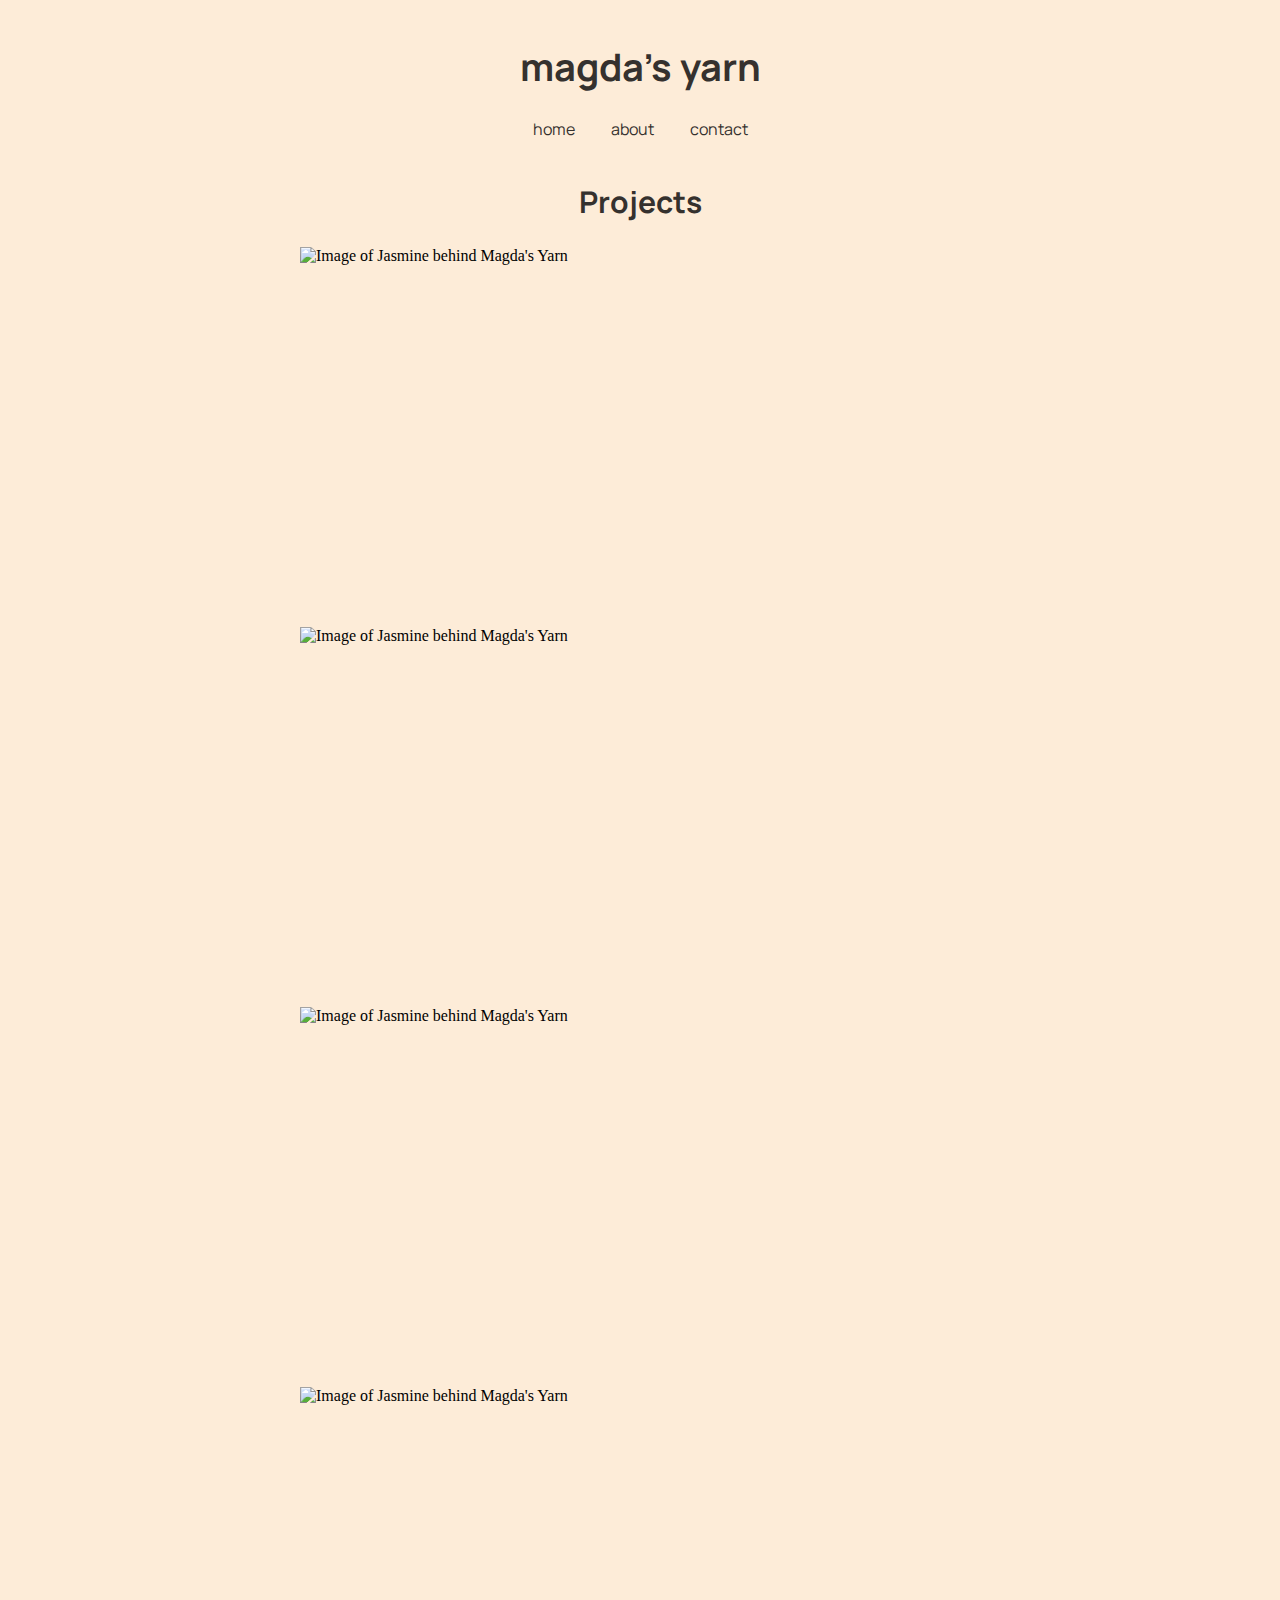
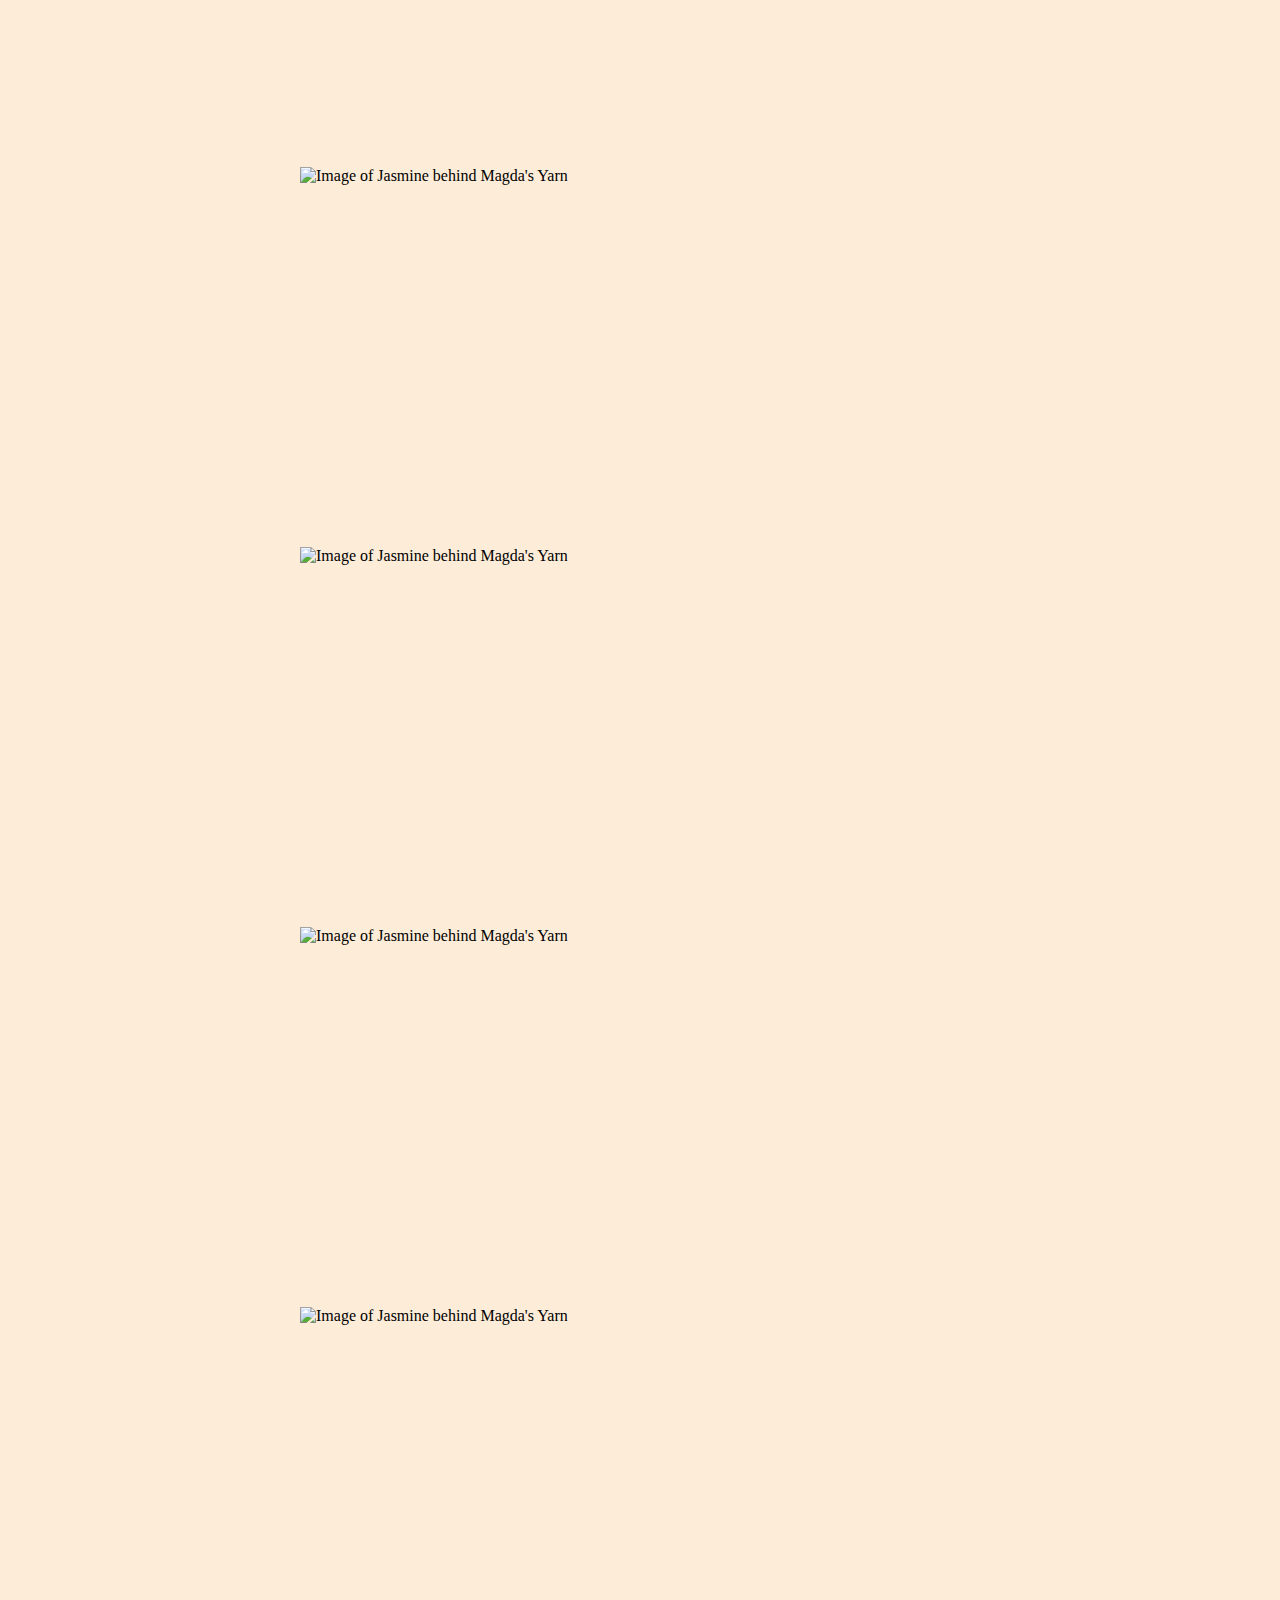
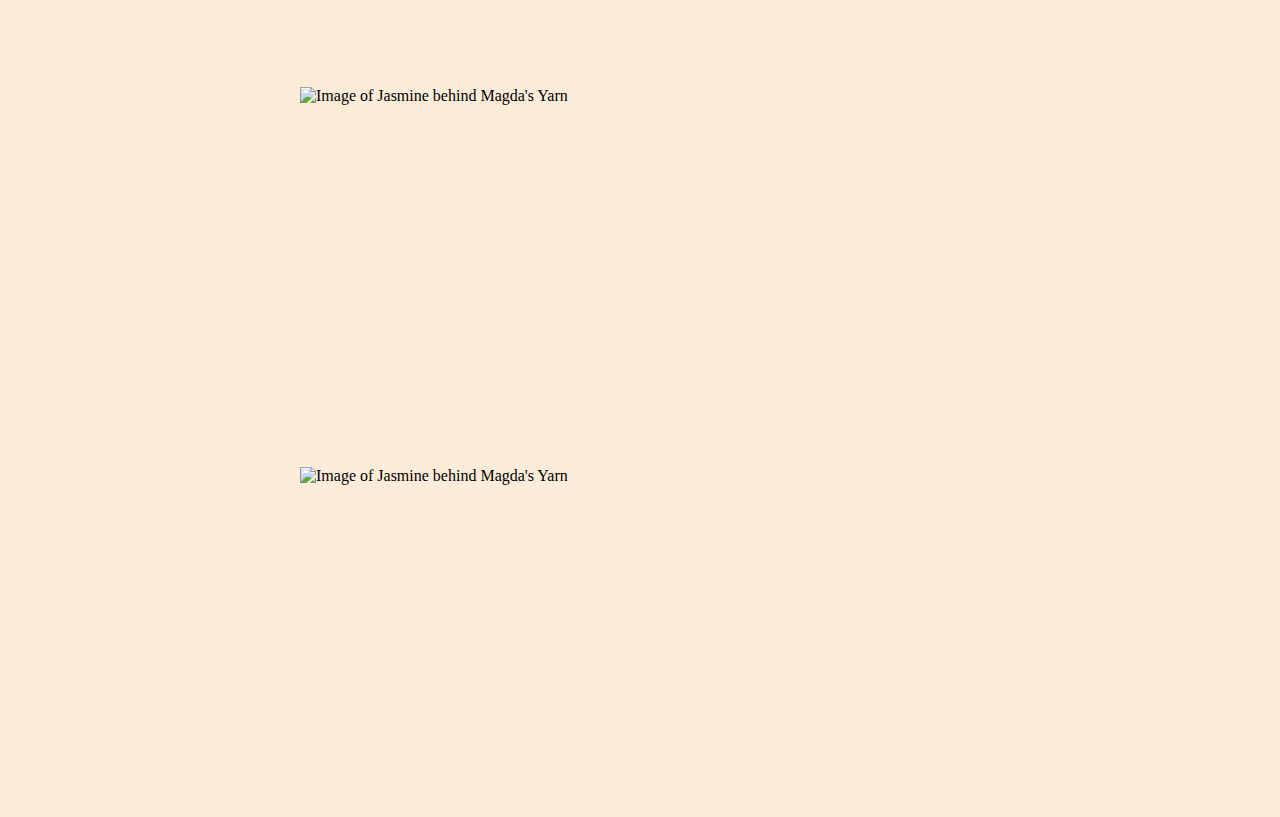
==== index.html @ 1c5de5ee "portfolio" ====
<!DOCTYPE html>
<html lang="en">
<head>
    <meta charset="UTF-8">
    <meta name="viewport" content="width=device-width, initial-scale=1.0">
    <title>Magda's yarn</title>
    <meta name="description" content="A website for Magda's yarn">
    <link rel="stylesheet" href="styles/style.css" />
    <link rel="preconnect" href="https://fonts.googleapis.com">
    <link rel="preconnect" href="https://fonts.gstatic.com" crossorigin>
    <link href="https://fonts.googleapis.com/css2?family=Manrope:wght@200..800&display=swap" rel="stylesheet">
</head>

<body>
    <div class="container"> 
    <h1>magda's yarn</h1>
    <ul>
        <li><a href="index.html">home</a></li>
        <li><a href="about.html">about</a></li>
        <li><a href="contact.html">contact</a></li>
    </ul>
    </div>

    <h2>Projects</h2>
    <div class="photo-gallery-container">
       
            <div class="img-wrapper">
            <img src="about-image.jpeg" alt="Image of Jasmine behind Magda's Yarn" class="gallery-image">
            </div>
       
            <div class="img-wrapper">
            <img src="about-image.jpeg" alt="Image of Jasmine behind Magda's Yarn" class="gallery-image">
            </div>
      
            <img src="about-image.jpeg" alt="Image of Jasmine behind Magda's Yarn" class="gallery-image">
       
       
            <img src="about-image.jpeg" alt="Image of Jasmine behind Magda's Yarn" class="gallery-image">
       
      
            <img src="about-image.jpeg" alt="Image of Jasmine behind Magda's Yarn" class="gallery-image">

            <img src="about-image.jpeg" alt="Image of Jasmine behind Magda's Yarn" class="gallery-image">

            <img src="about-image.jpeg" alt="Image of Jasmine behind Magda's Yarn" class="gallery-image">

            <img src="about-image.jpeg" alt="Image of Jasmine behind Magda's Yarn" class="gallery-image">

            <img src="about-image.jpeg" alt="Image of Jasmine behind Magda's Yarn" class="gallery-image">

            <img src="about-image.jpeg" alt="Image of Jasmine behind Magda's Yarn" class="gallery-image">
 
    </div>

    <div class="footer">
        
    </div>
</body>
</html>
---- styles/style.css ----
/*@keyframes appear {
    from {
        opacity: 0;
        transform: translate(0,10%);
    
    }
    to {
        opacity: 1;
        transform: translate(0);
    }
}
*/

h1 {
    color: #35312E;
    font-size: 38px;
    font-family: "Manrope", sans-serif;
    text-align: center; /* Center the text */
    margin-top: 40px ; /* Add some margin to separate from the top */
    margin-bottom: 10px;
}

.container {
    text-align: center; /* Center content inside the container */
}

ul {
    list-style-type: none; /* Removes bullet list dot */
    margin: 0;
    padding: 0;
}

li {
    display: inline-block; /* Change to inline-block for horizontal alignment */
}

li a { /*knappen*/
    display: block;
    text-align: center;
    padding: 16px;
    text-decoration: none; /* Removes underline */
    font-family: "Manrope", sans-serif; 
    color: #35312E;
    transition: color 0.3s ease, font-weight 0.3s ease; /*ease är default, behövs egentligen inte*/
}

li a:hover {
    color: #F7A0BD;
    font-weight: 600;
}

body {
    margin: 0;
    padding: 0;
    align-items: center; /* Centers content horizontally */
    background-color: #FDECD8;
}

.profile-img {
  display: block;
  margin-left: auto;
  margin-right: auto;
  width: 50%;
  
}

h2 {
    color: #35312E;
    font-size: 28px;
    font-family: "Manrope", sans-serif;
    text-align: center; /* Center the text */
}

p {
    color: #35312E;
    font-family: "Manrope", sans-serif;
    text-align: center; /* Center the text */
}

.photo-gallery-container{
    margin-left: 300px;
    margin-right: 300px;
    display: grid;
    grid-template-rows: repeat(3, 350px);
    grid-template-columns: repeat(auto-fit, minmax(350px, 1fr));
    grid-gap: 30px 30px;
}


.gallery-image {
    width: 100%;
    height: 350px;
    object-fit: cover;
/*
    transition: zoom 0.3s;
    
    animation: appear 5s linear;
    animation-timeline: view(); /*gör så att animationen händer när bilderna är i viewn, alltså när man scrollar*/
    animation-range: entry 0; /*börjar direkt så animationen är klar på typ halva skärmen*/*/
}

.gallery-image:hover {
    zoom: 1.5;
    
    
}

h2 {
    color: #35312E;
    font-size: 30px;
    font-family: "Manrope", sans-serif;

    
}

.img-wrapper {
    display: inline-block; /* change the default display type to inline-block */
    overflow: hidden;      /* hide the overflow */
}
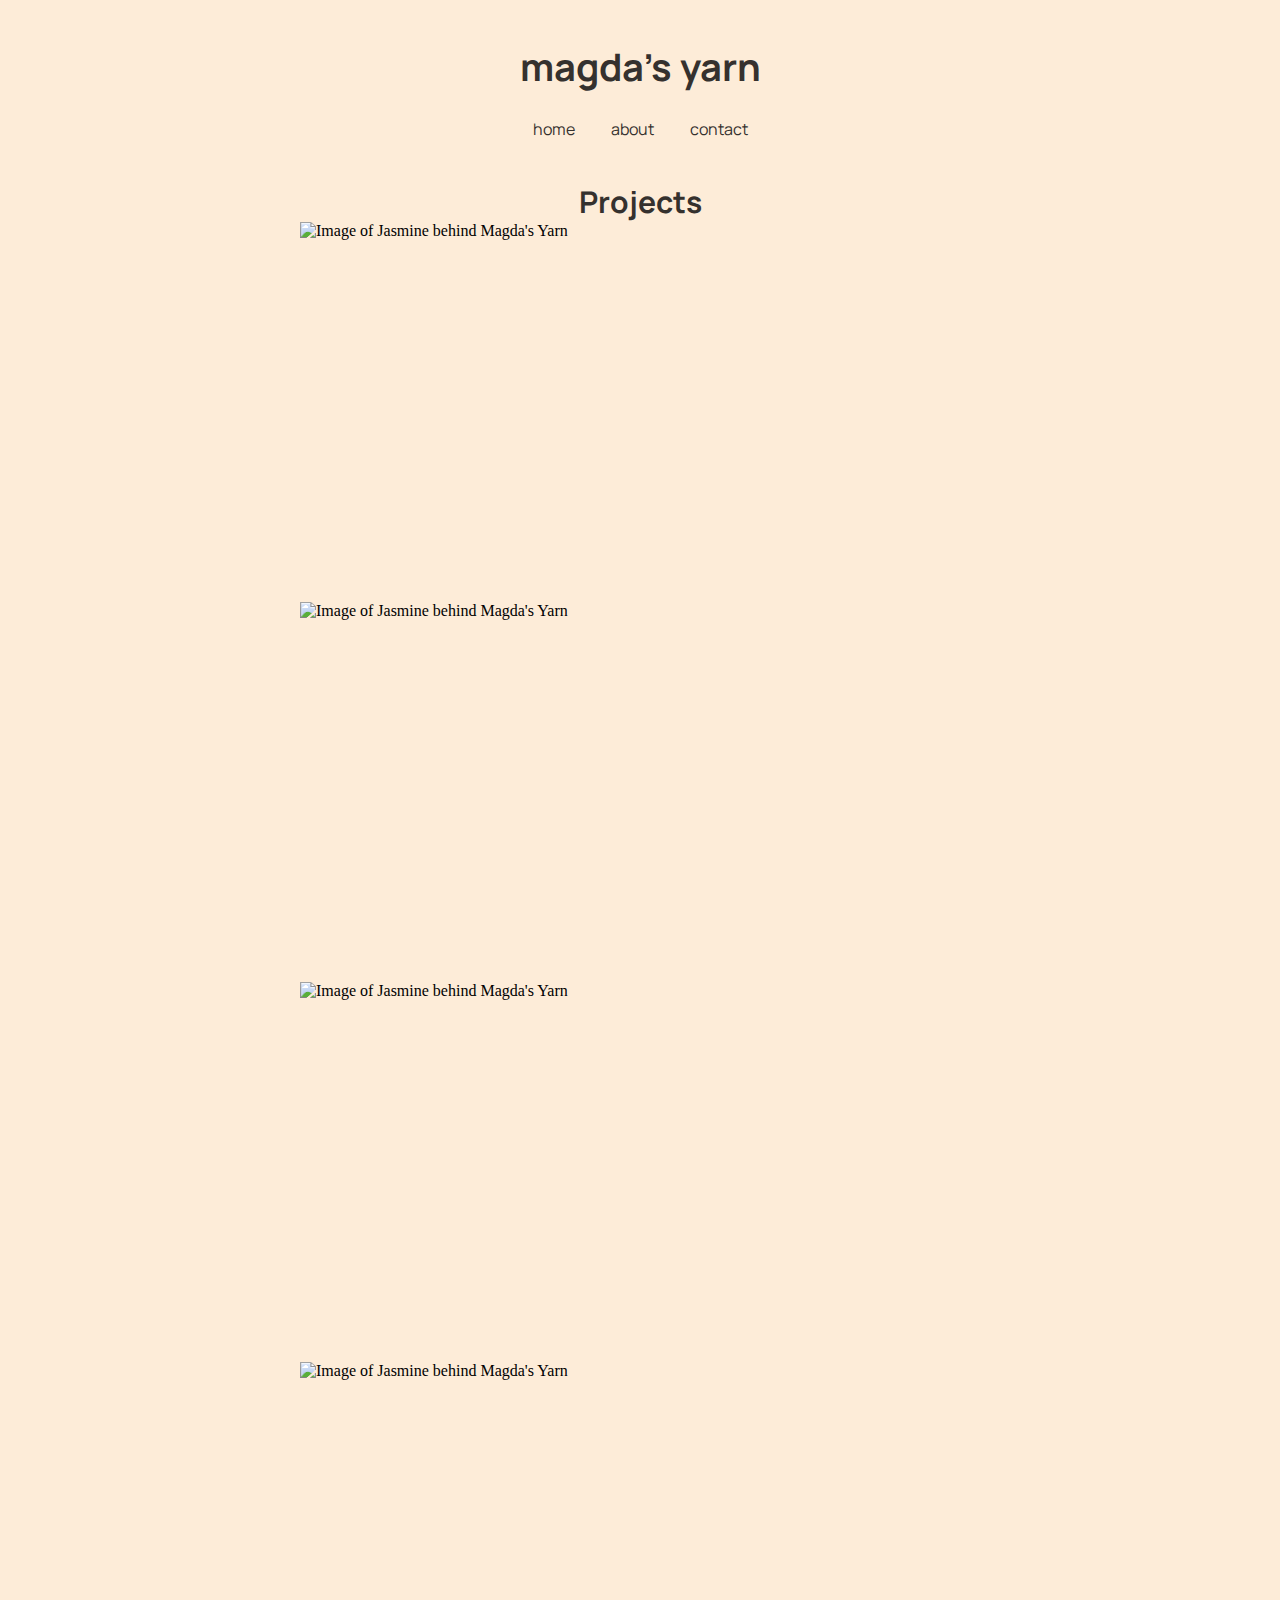
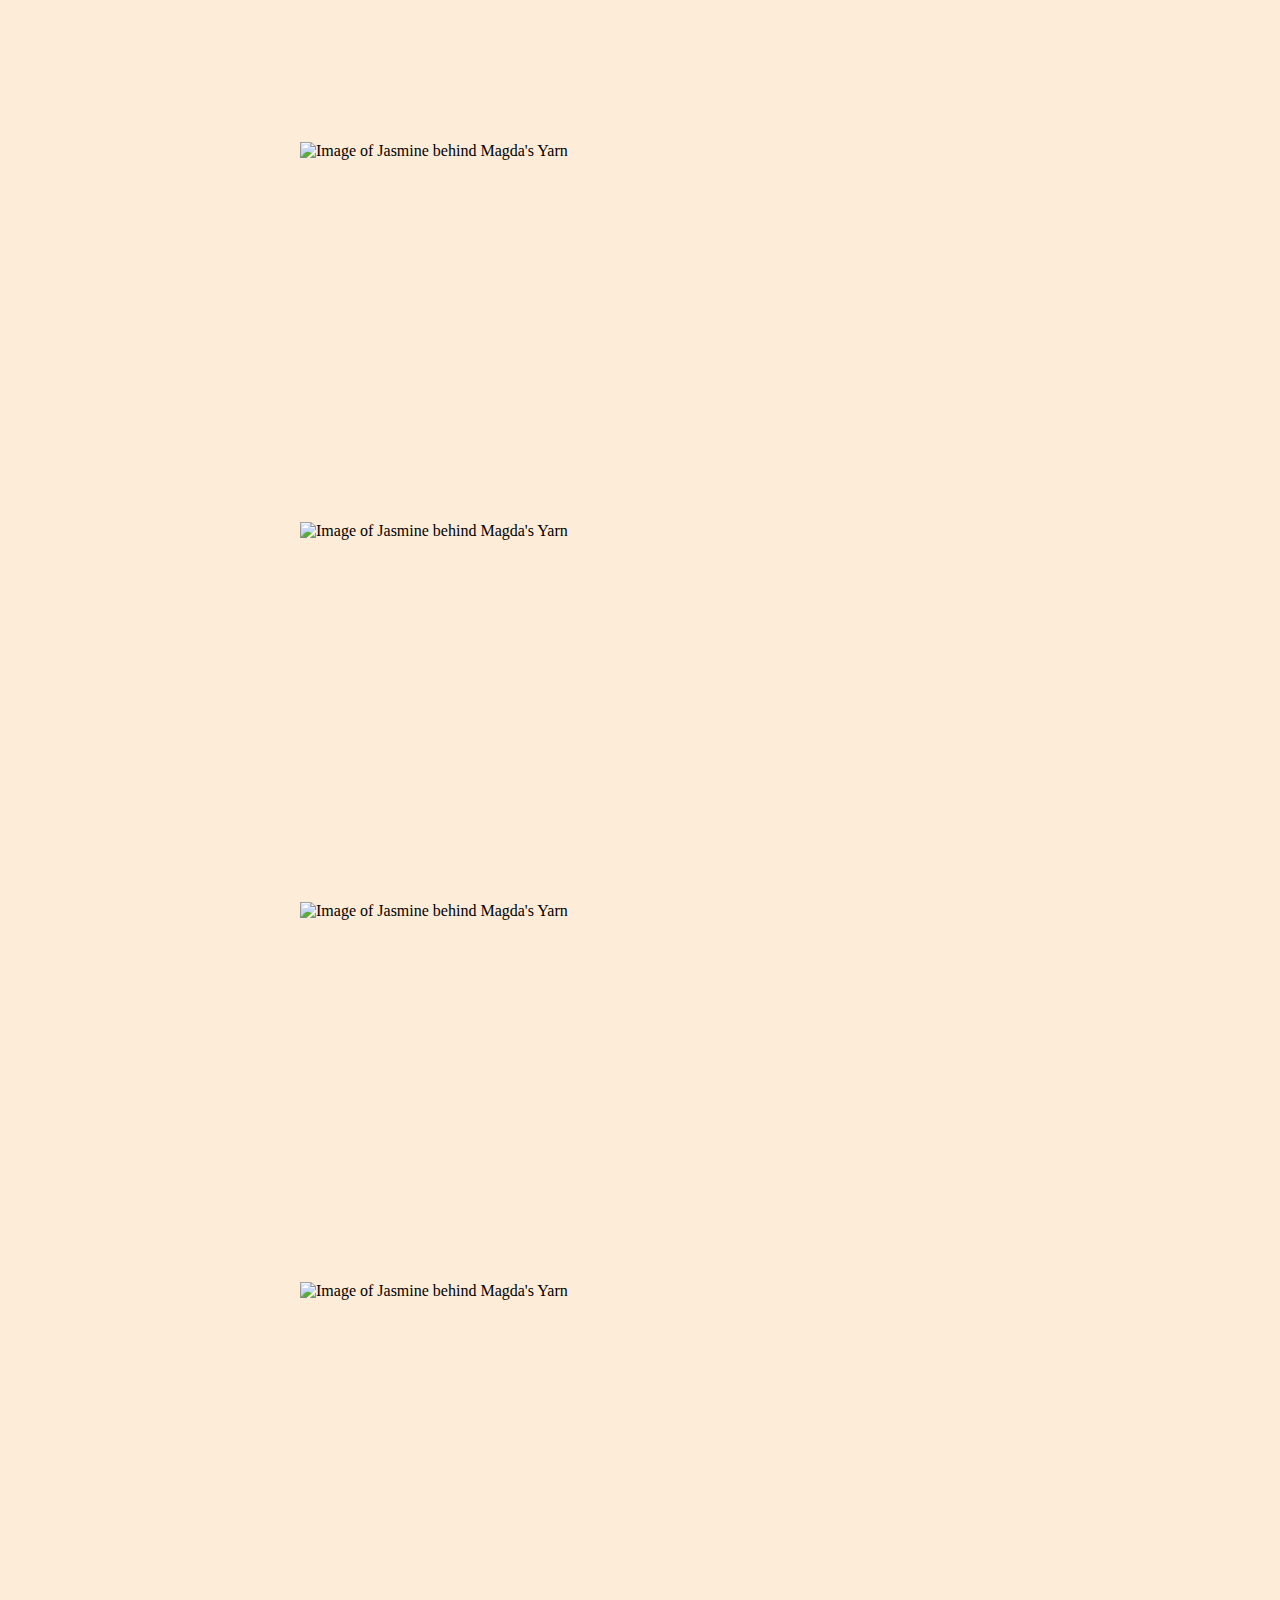
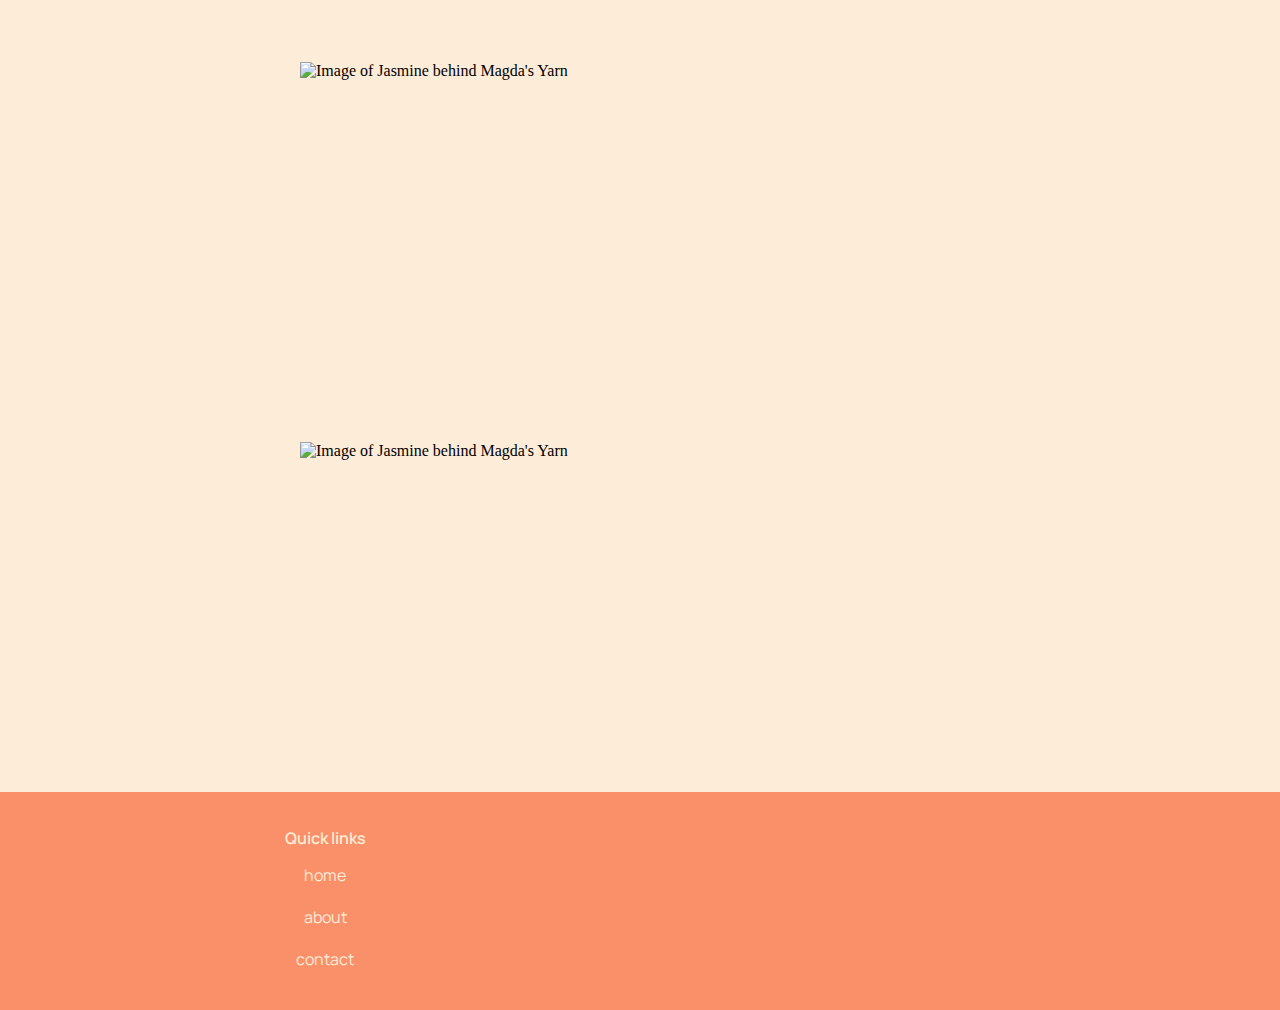
==== commit 99aabccb: "added footer to all pages" ====
--- a/index.html
+++ b/index.html
@@ -9,6 +9,7 @@
     <link rel="preconnect" href="https://fonts.googleapis.com">
     <link rel="preconnect" href="https://fonts.gstatic.com" crossorigin>
     <link href="https://fonts.googleapis.com/css2?family=Manrope:wght@200..800&display=swap" rel="stylesheet">
+    <script src="https://kit.fontawesome.com/5cb239a24e.js" crossorigin="anonymous"></script>
 </head>
 
 <body>
@@ -52,8 +53,26 @@
  
     </div>
 
-    <div class="footer">
+    
         
-    </div>
+   
+    <footer>
+
+        <ul class="footer-quick-links">
+            <li class="quick-link-titel">Quick links</li>
+            <li><a class="footer-link" href="index.html">home</a></li>
+            <li><a class="footer-link" href="about.html">about</a></li>
+            <li><a class="footer-link" href="contact.html">contact</a></li>
+        </ul>
+
+        <section class="social-media-icons">
+            <a href="https://www.instagram.com/magdasyarn/" class="fa-brands fa-instagram"></a>
+            <a href="https://github.com/teawzrd" class="fa-solid fa-envelope"></a>
+            <a href="https://github.com/teawzrd" class="fa-brands fa-github"></a>
+            
+            
+        </section>
+
+    </footer>
 </body>
 </html>--- a/styles/style.css
+++ b/styles/style.css
@@ -1,7 +1,7 @@
-/*@keyframes appear {
+@keyframes appear {
     from {
         opacity: 0;
-        transform: translate(0,10%);
+        transform: translate(-30vw);
     
     }
     to {
@@ -9,7 +9,15 @@
         transform: translate(0);
     }
 }
-*/
+
+
+* {
+    box-sizing: border-box;
+}
+
+html {
+    scroll-behavior: smooth;
+}
 
 h1 {
     color: #35312E;
@@ -22,6 +30,7 @@
 
 .container {
     text-align: center; /* Center content inside the container */
+    
 }
 
 ul {
@@ -96,7 +105,7 @@
     
     animation: appear 5s linear;
     animation-timeline: view(); /*gör så att animationen händer när bilderna är i viewn, alltså när man scrollar*/
-    animation-range: entry 0; /*börjar direkt så animationen är klar på typ halva skärmen*/*/
+    /*animation-range: entry 0; /*börjar direkt så animationen är klar på typ halva skärmen*/
 }
 
 .gallery-image:hover {
@@ -109,9 +118,10 @@
     color: #35312E;
     font-size: 30px;
     font-family: "Manrope", sans-serif;
-
-    
-}
+    margin-bottom: 0px;
+
+}
+
 
 .img-wrapper {
     display: inline-block; /* change the default display type to inline-block */
@@ -119,6 +129,159 @@
 }
 
 
-
-
-
+.contact-container {
+   height: 70vh;
+   display: flex;
+   align-items: center;
+   justify-content: space-evenly;
+}
+
+
+.contact {
+    display: flex;
+    flex-direction: column;
+    align-items: start;
+    gap: 20px;
+
+}
+
+/*hr line in contact*/
+.contact hr{
+    border: none;
+    width: 300px;
+    height: 3px;
+    background-color: #C293BC;
+    border-radius: 2px;
+    animation: appear 5s linear;
+    animation-duration: 1s;
+}
+
+/*h2 titel in contact reaches the line hr*/
+.contact-titel h2{
+    border-bottom: 300px;
+}
+
+/*Affects all the input boxes in contacts*/
+.contact-input{
+    box-sizing: border-box;
+    width: 400px;
+    height: 50px;
+    border: none;
+    outline: none;
+    padding-left: 25px;
+    border-radius: 50px;
+
+    font-family: "Manrope", sans-serif;
+    color: #35312E;
+    
+}
+
+.contact-input::placeholder{
+    color: #35312E;
+}
+
+.contact button {
+    padding: 15px 30px;
+    font-size: 16px;
+    color:#FDECD8;
+    gap: 10px;
+    border: none;
+    border-radius: 50px;
+    background-color: #F7A0BD;
+    transition: background-color 0.3s ease;
+}
+
+.contact button:hover{
+    background-color:#C293BC;
+   
+    
+}
+
+/*focus effect for input field*/
+.contact-input:focus{
+    border: 2px solid #F7A0BD;
+}
+
+/*The text-area box in contacts*/
+.contact textarea{
+    height: 140px;
+    padding-top: 15px;
+    border-radius: 20px;
+}
+
+textarea {
+    resize: none;
+    
+}
+
+footer {
+    display: flex;
+    flex-direction: row;
+    justify-content: space-around;
+
+
+    margin: 0;
+    padding-top: 30px;
+    padding-bottom: 30px;
+    background-color: #FA9069;
+    
+    
+}
+
+.footer-quick-links {
+    display: flex;
+    flex-direction: column;
+    padding-top: 0;
+    padding-bottom: 0;
+    
+}
+
+.footer-link{
+    color:#FDECD8;
+    padding: 10px;
+    
+}
+
+.footer-link:hover {
+  text-decoration: underline;
+  color: #FDECD8;
+  font-weight: 300;
+}
+
+.quick-link-titel {
+    color: #FDECD8;
+    font-family: "Manrope", sans-serif; 
+    font-weight: 600;
+    padding-top: 5px;
+    padding-bottom: 5px;
+    
+
+}
+
+.social-media-icons{
+    display: flex;
+    justify-content: center;
+    align-items: center;
+}
+
+.social-media-icons a {
+
+    font-size: 24px; 
+    color: #FDECD8;
+    margin: 0 10px; 
+    transition: color 0.3s ease; 
+    text-decoration: none;
+}
+
+.social-media-icons a:hover {
+    color:#35312E;
+}
+
+
+@media (max-width: 800px) {
+    /*chnages the width to fit phone-screen*/
+    .contact-input{
+        width: 80vw;
+    }
+}
+
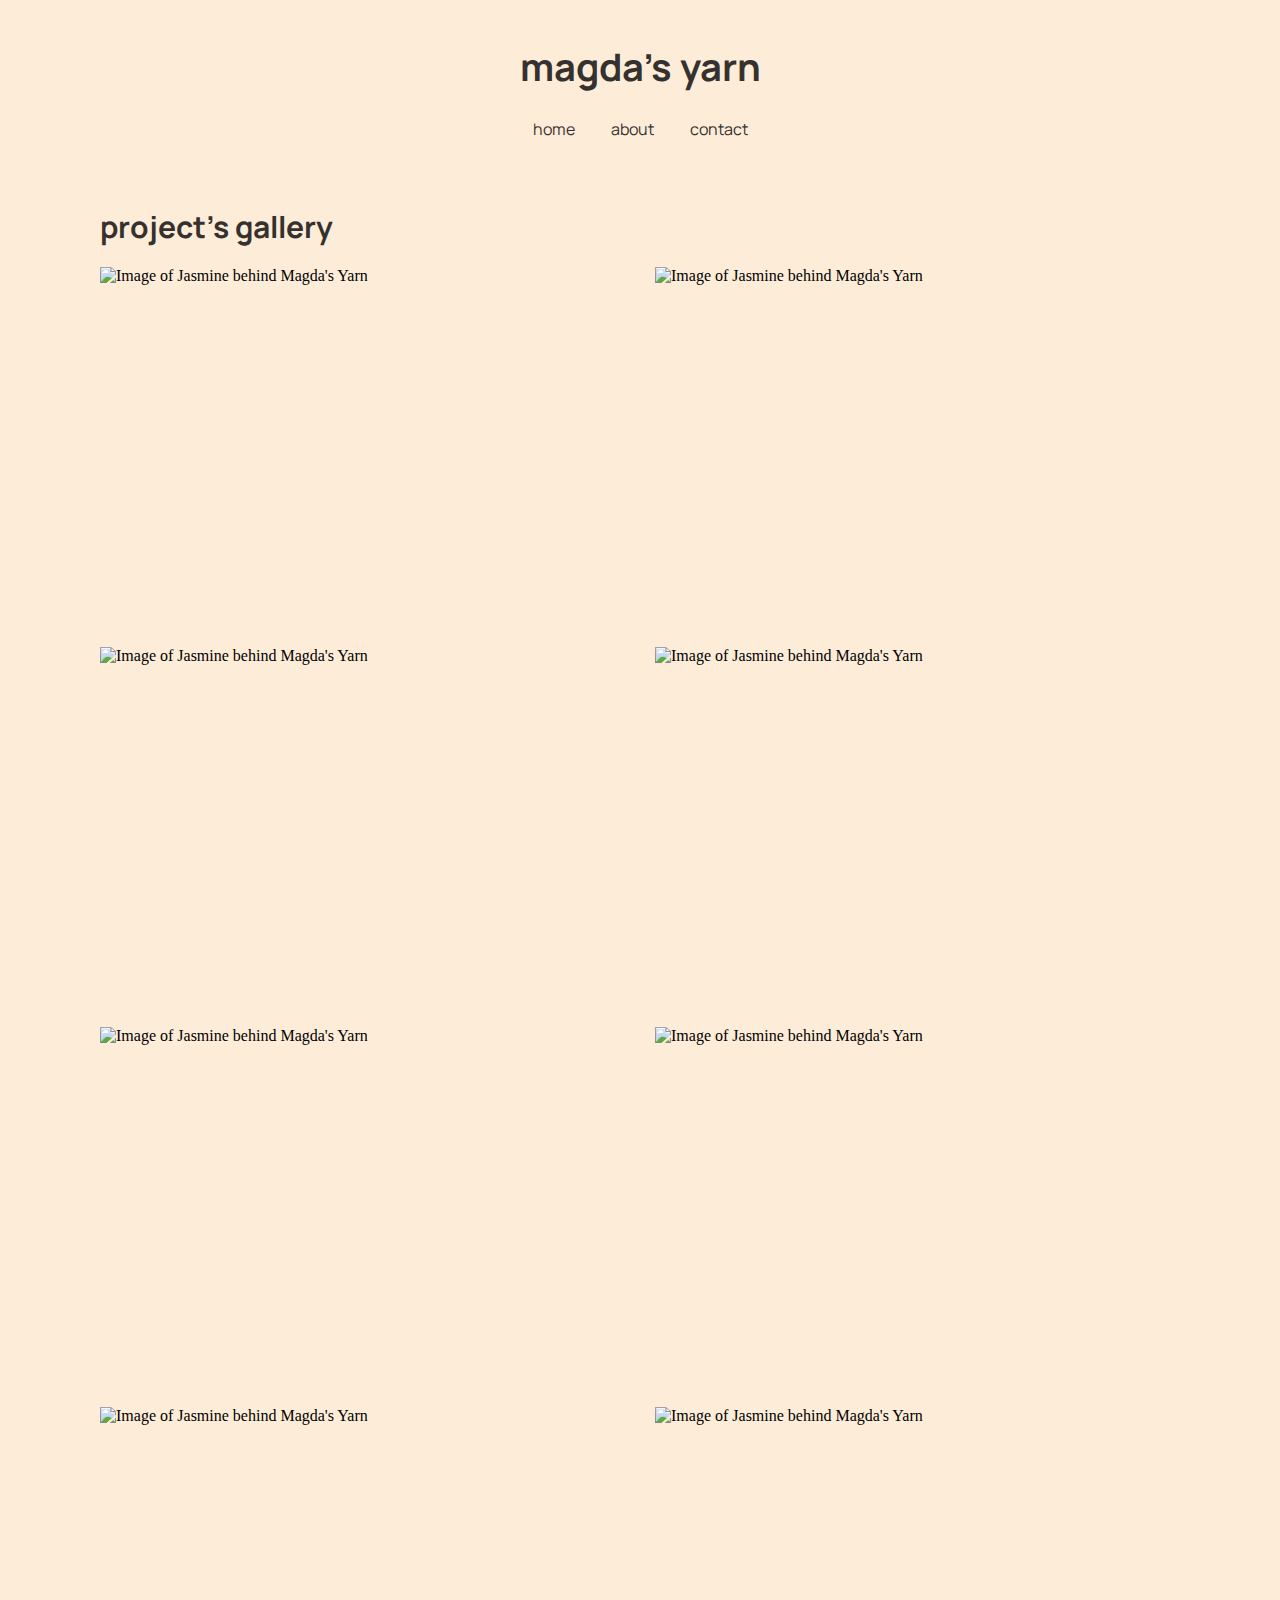
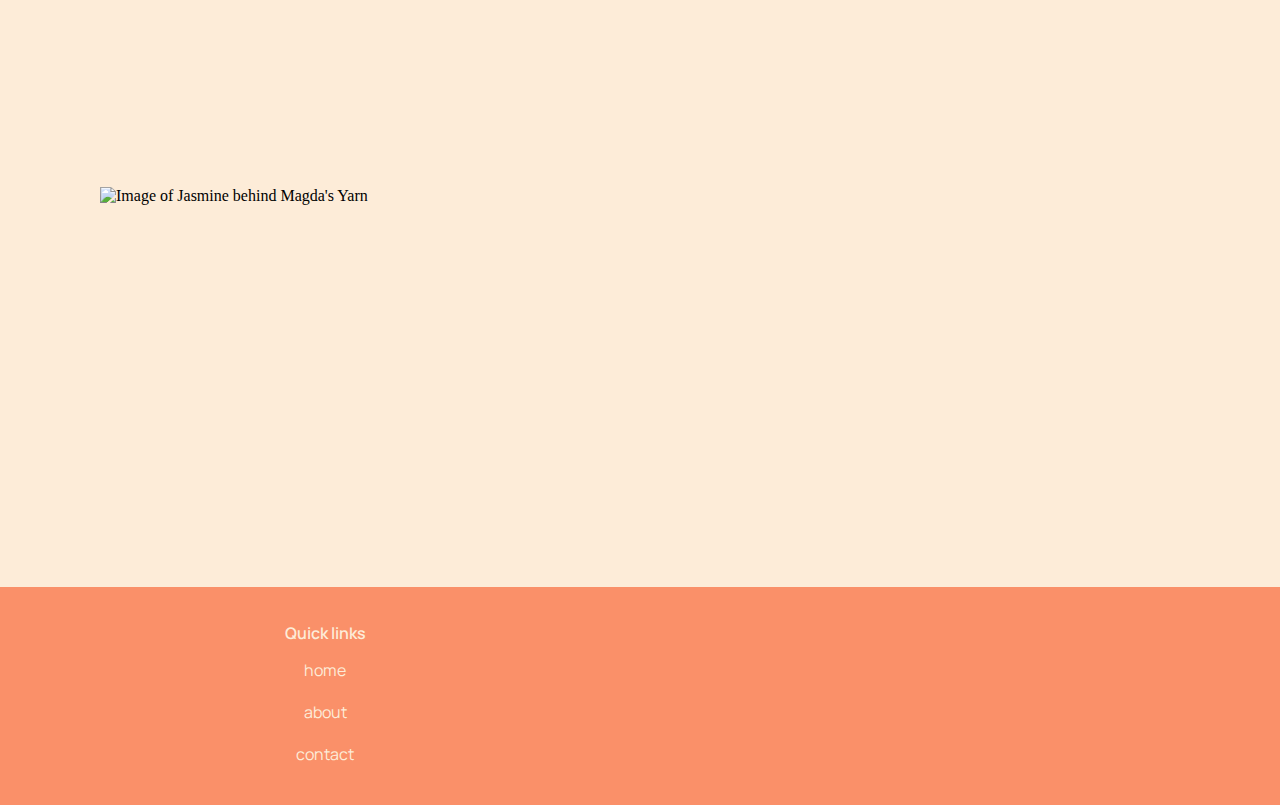
==== commit 6b39cc9c: "changed divs to semantics" ====
--- a/index.html
+++ b/index.html
@@ -22,16 +22,16 @@
     </ul>
     </div>
 
-    <h2>Projects</h2>
-    <div class="photo-gallery-container">
+    <h2 class="projects-titel">project's gallery</h2>
+    <article class="photo-gallery-container">
        
-            <div class="img-wrapper">
+            <section class="img-wrapper">
             <img src="about-image.jpeg" alt="Image of Jasmine behind Magda's Yarn" class="gallery-image">
-            </div>
+            </section>
        
-            <div class="img-wrapper">
+            <section class="img-wrapper">
             <img src="about-image.jpeg" alt="Image of Jasmine behind Magda's Yarn" class="gallery-image">
-            </div>
+            </section>
       
             <img src="about-image.jpeg" alt="Image of Jasmine behind Magda's Yarn" class="gallery-image">
        
@@ -49,9 +49,9 @@
 
             <img src="about-image.jpeg" alt="Image of Jasmine behind Magda's Yarn" class="gallery-image">
 
-            <img src="about-image.jpeg" alt="Image of Jasmine behind Magda's Yarn" class="gallery-image">
+            
  
-    </div>
+        </article>
 
     
         
--- a/styles/style.css
+++ b/styles/style.css
@@ -65,13 +65,7 @@
     background-color: #FDECD8;
 }
 
-.profile-img {
-  display: block;
-  margin-left: auto;
-  margin-right: auto;
-  width: 50%;
-  
-}
+
 
 h2 {
     color: #35312E;
@@ -87,8 +81,10 @@
 }
 
 .photo-gallery-container{
-    margin-left: 300px;
-    margin-right: 300px;
+    margin-top: 20px;
+    margin-bottom: 50px;
+    margin-left: 100px;
+    margin-right: 100px;
     display: grid;
     grid-template-rows: repeat(3, 350px);
     grid-template-columns: repeat(auto-fit, minmax(350px, 1fr));
@@ -100,16 +96,16 @@
     width: 100%;
     height: 350px;
     object-fit: cover;
-/*
-    transition: zoom 0.3s;
-    
+
+    transition: filter 0.3s;
+    /*
     animation: appear 5s linear;
     animation-timeline: view(); /*gör så att animationen händer när bilderna är i viewn, alltså när man scrollar*/
     /*animation-range: entry 0; /*börjar direkt så animationen är klar på typ halva skärmen*/
 }
 
 .gallery-image:hover {
-    zoom: 1.5;
+    filter: blur(1);
     
     
 }
@@ -214,6 +210,15 @@
     
 }
 
+
+@media (max-width: 800px) {
+    /*chnages the width to fit phone-screen*/
+    .contact-input{
+        width: 80vw;
+    }
+}
+
+
 footer {
     display: flex;
     flex-direction: row;
@@ -240,12 +245,14 @@
     color:#FDECD8;
     padding: 10px;
     
+    
 }
 
 .footer-link:hover {
   text-decoration: underline;
   color: #FDECD8;
   font-weight: 300;
+  
 }
 
 .quick-link-titel {
@@ -277,11 +284,87 @@
     color:#35312E;
 }
 
-
+/*changes the social media icons to appear in a column and makes them bigger 
+so you can press them with your fingers on a phone screen*/
 @media (max-width: 800px) {
-    /*chnages the width to fit phone-screen*/
-    .contact-input{
-        width: 80vw;
-    }
-}
-
+    
+    .footer{
+        flex-direction: column;
+    }
+    .social-media-icons{
+        flex-direction: column;
+    }
+    .social-media-icons a {
+        padding-bottom: 15px;
+        padding-top: 15px;
+        
+} }
+
+
+/*---------------------ABOUT-------------------------------*/
+article {
+    display: flex;
+    flex-direction: row;
+    justify-content: space-evenly;
+
+}
+
+.profile-img {
+    width: 25%;
+    height: auto;
+    margin: 50px;
+    
+  }
+
+.about {
+    flex-direction: column;
+    margin-top: 50px;
+    margin-right: 10px;
+}
+
+.about-titel{
+    color: #C293BC;
+}
+    
+
+/*puts flex to column instead of row and some more adjustments*/
+@media (max-width: 800px) {
+    
+    article{
+        flex-direction: column;
+       
+    }
+   
+    .about {
+        margin-top: 0;
+        margin-right: 0;
+        flex-direction: column;
+        align-items: center;
+        margin-bottom: 40px;
+    }
+
+    .profile-img {
+        width: 70%; 
+        margin-top: 20px;
+        padding: 0;
+        align-self: center;
+        
+    }
+
+    p{
+        font-size: 15px;
+    }
+   
+  
+} 
+
+/*-----------------INDEX---------------------------*/
+
+.projects-titel {
+    margin-top: 50px;
+    text-align: left;
+    margin-left: 100px;
+    
+}
+
+
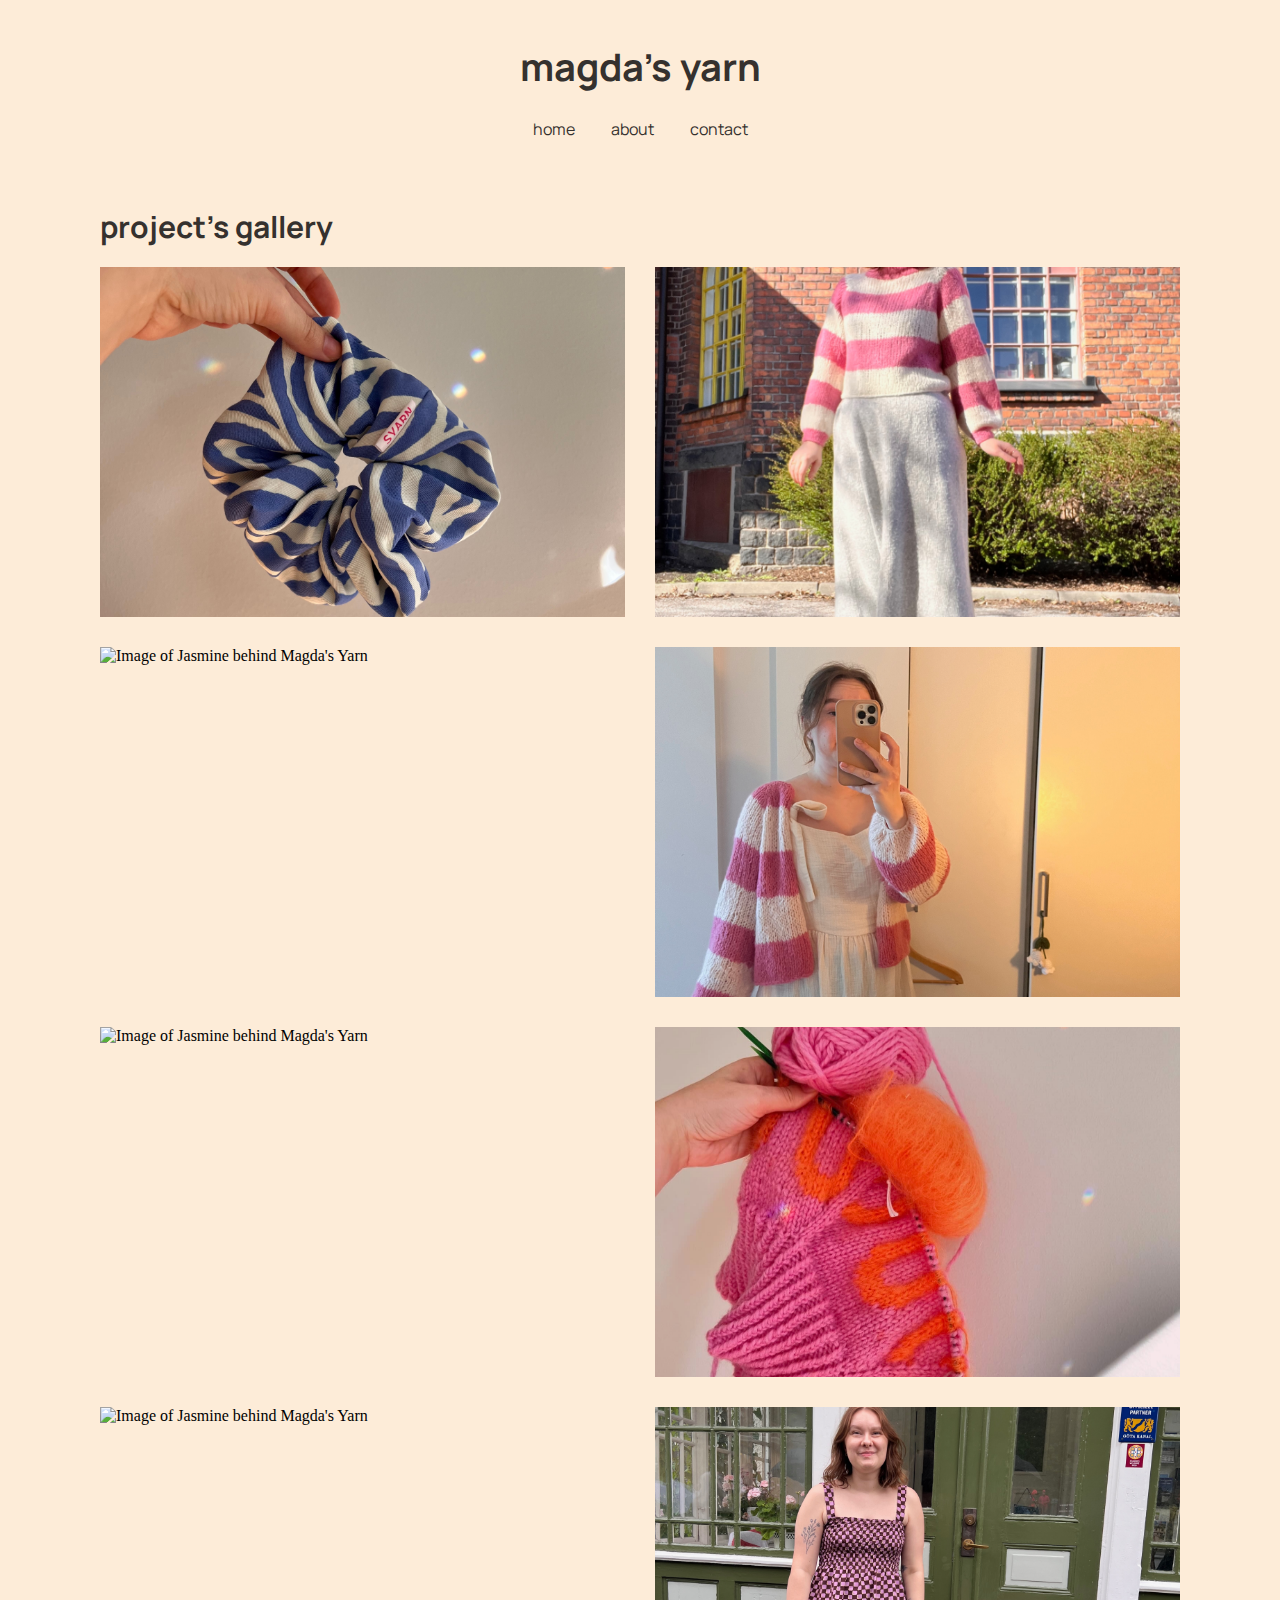
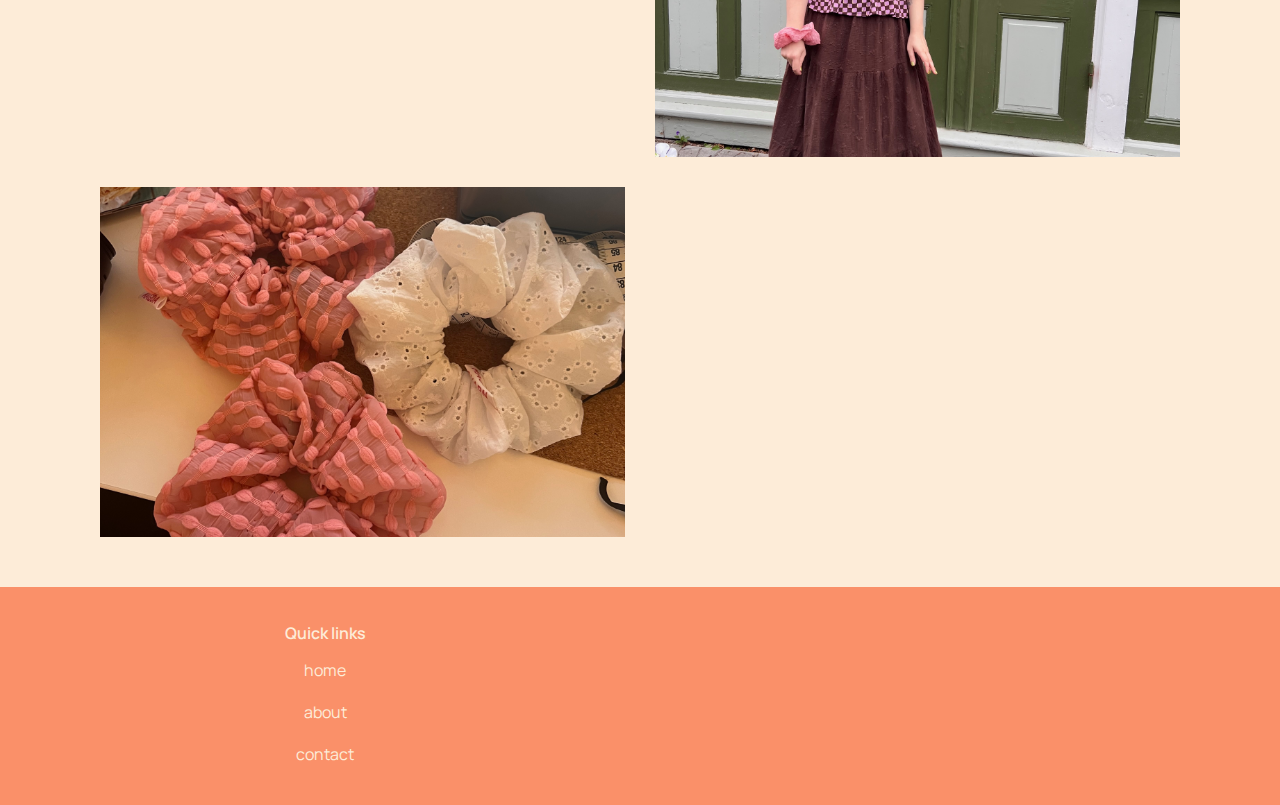
==== commit 38d6306b: "added images" ====
--- a/index.html
+++ b/index.html
@@ -26,28 +26,28 @@
     <article class="photo-gallery-container">
        
             <section class="img-wrapper">
-            <img src="about-image.jpeg" alt="Image of Jasmine behind Magda's Yarn" class="gallery-image">
+            <img src="img-1.jpeg" alt="Image of Jasmine behind Magda's Yarn" class="gallery-image">
             </section>
        
             <section class="img-wrapper">
-            <img src="about-image.jpeg" alt="Image of Jasmine behind Magda's Yarn" class="gallery-image">
+            <img src="img-2.jpeg" alt="Image of Jasmine behind Magda's Yarn" class="gallery-image">
             </section>
       
-            <img src="about-image.jpeg" alt="Image of Jasmine behind Magda's Yarn" class="gallery-image">
+            <img src="img-3.jpeg" alt="Image of Jasmine behind Magda's Yarn" class="gallery-image">
        
        
-            <img src="about-image.jpeg" alt="Image of Jasmine behind Magda's Yarn" class="gallery-image">
+            <img src="img-9.jpeg" alt="Image of Jasmine behind Magda's Yarn" class="gallery-image">
        
       
-            <img src="about-image.jpeg" alt="Image of Jasmine behind Magda's Yarn" class="gallery-image">
+            <img src="img-5.jpeg" alt="Image of Jasmine behind Magda's Yarn" class="gallery-image">
 
-            <img src="about-image.jpeg" alt="Image of Jasmine behind Magda's Yarn" class="gallery-image">
+            <img src="img-6.jpeg" alt="Image of Jasmine behind Magda's Yarn" class="gallery-image">
 
-            <img src="about-image.jpeg" alt="Image of Jasmine behind Magda's Yarn" class="gallery-image">
+            <img src="img-7.jpeg" alt="Image of Jasmine behind Magda's Yarn" class="gallery-image">
 
-            <img src="about-image.jpeg" alt="Image of Jasmine behind Magda's Yarn" class="gallery-image">
+            <img src="img-8.jpeg" alt="Image of Jasmine behind Magda's Yarn" class="gallery-image">
 
-            <img src="about-image.jpeg" alt="Image of Jasmine behind Magda's Yarn" class="gallery-image">
+            <img src="img-4.jpeg" alt="Image of Jasmine behind Magda's Yarn" class="gallery-image">
 
             
  
--- a/styles/style.css
+++ b/styles/style.css
@@ -318,13 +318,50 @@
 
 .about {
     flex-direction: column;
-    margin-top: 50px;
-    margin-right: 10px;
+   /* margin-top: 50px;
+    margin-right: 10px;*/
+    text-align: center; 
 }
 
 .about-titel{
     color: #C293BC;
 }
+
+table {
+    text-align: center;
+    border-style: solid;
+    font-family: "Manrope", sans-serif;
+    color: #2c2724;
+    border-spacing: 0;
+    border-radius: 0,5px;
+    border-collapse: collapse; /*takes away the double lines in the middle of table*/
+    margin: 20px auto; 
+   
+}
+
+th, td{
+    padding: 15px;
+    border-style: solid;
+
+}
+
+th{
+    background-color: #C293BC;
+    border-style: solid;
+    border-color: #2c2724;
+
+}
+
+.right-about{
+    display: flex;
+    flex-direction: column;
+    margin-top: 0;
+    margin-bottom: 10px;
+    justify-content: space-evenly;
+    padding: 20px;
+
+}
+
     
 
 /*puts flex to column instead of row and some more adjustments*/
@@ -348,11 +385,18 @@
         margin-top: 20px;
         padding: 0;
         align-self: center;
+        margin-bottom: 0;
         
     }
 
     p{
         font-size: 15px;
+    }
+
+    .right-about{
+        margin-top: 0;
+        padding: 0;
+        
     }
    
   
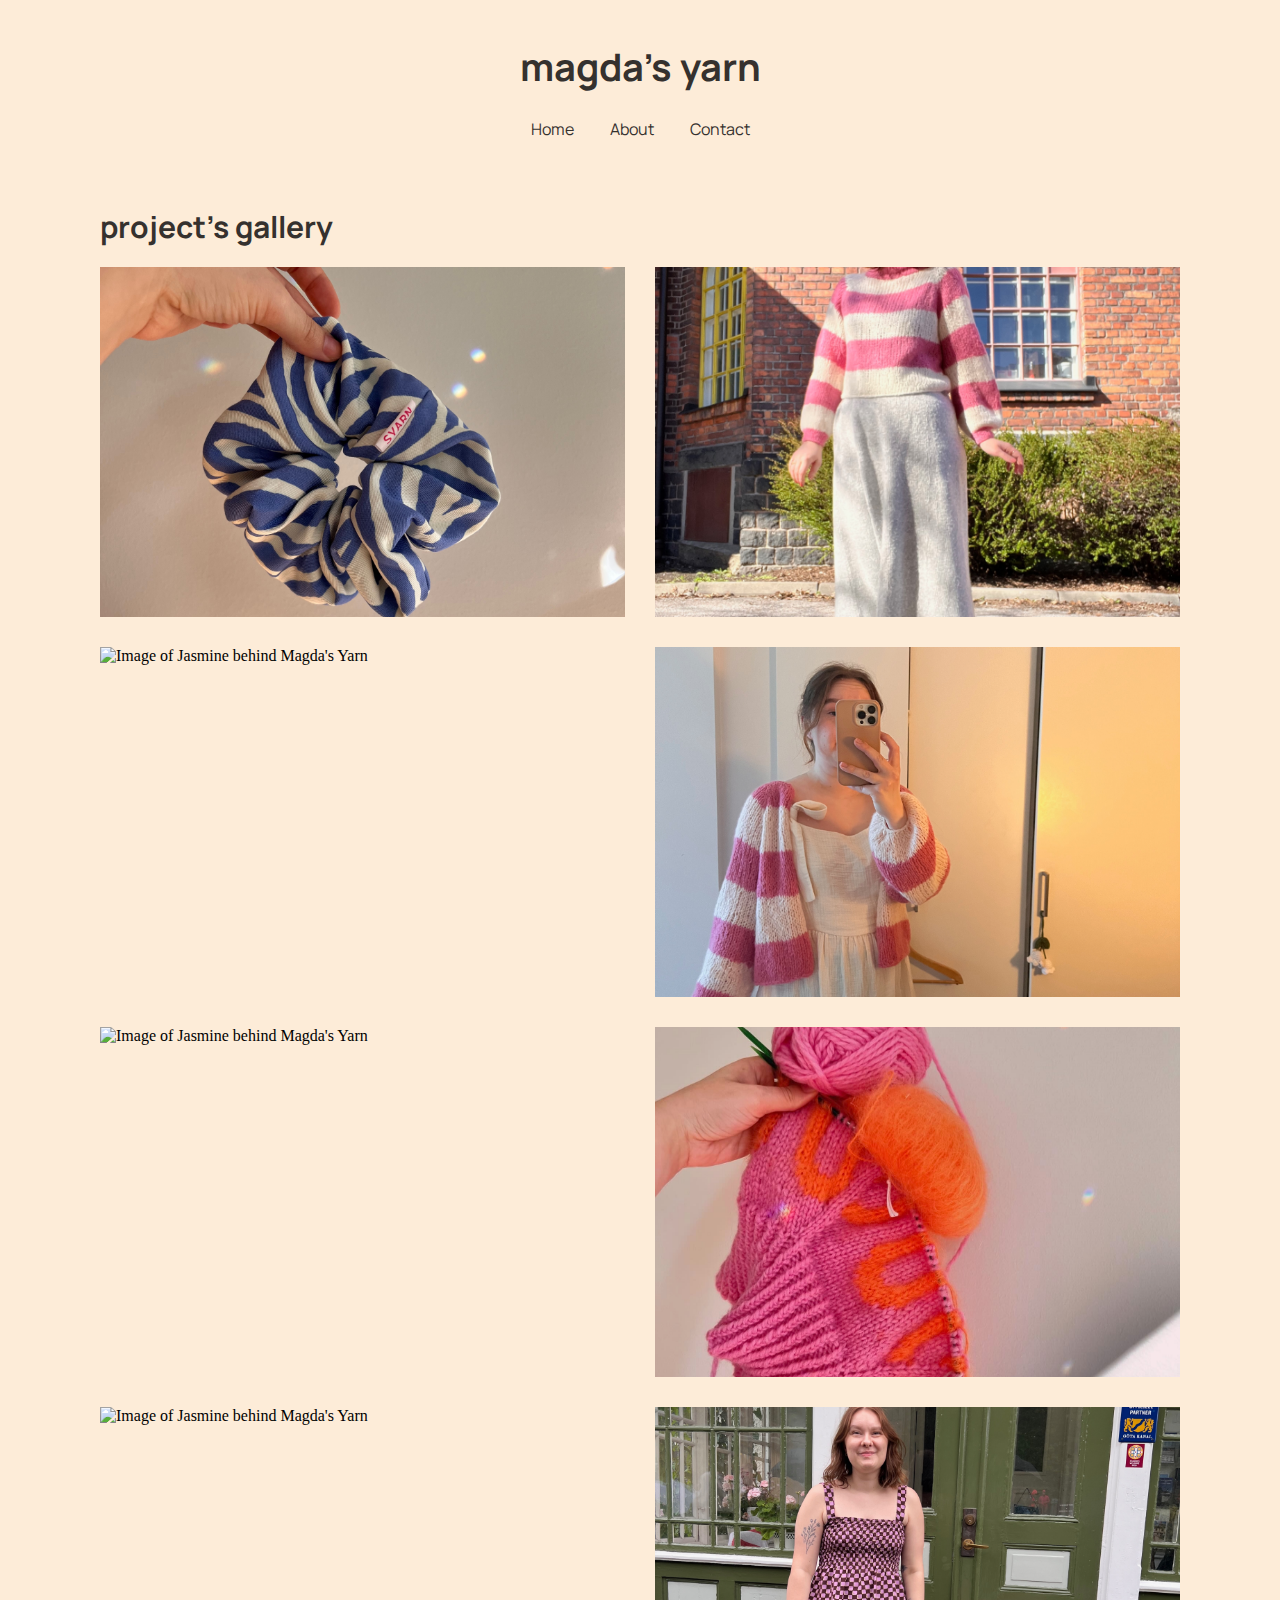
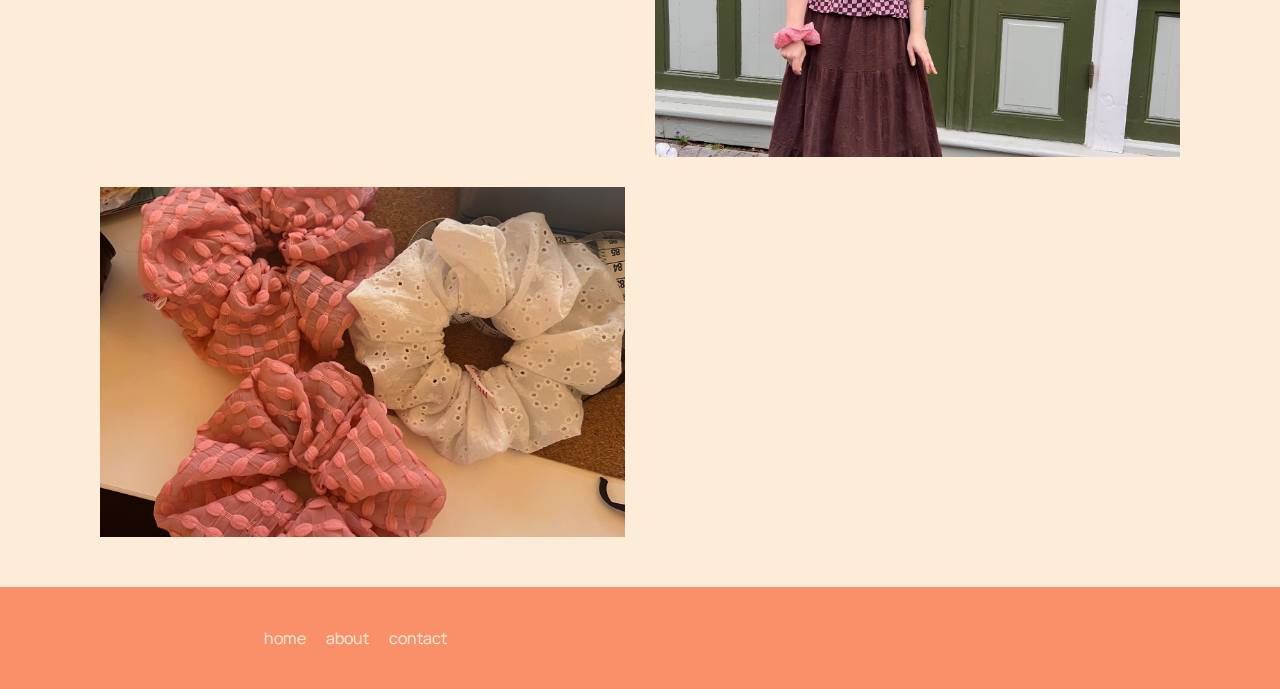
==== commit 5a16bbe8: "small fixes" ====
--- a/index.html
+++ b/index.html
@@ -13,14 +13,14 @@
 </head>
 
 <body>
-    <div class="container"> 
+    <header class="container"> 
     <h1>magda's yarn</h1>
     <ul>
-        <li><a href="index.html">home</a></li>
-        <li><a href="about.html">about</a></li>
-        <li><a href="contact.html">contact</a></li>
+        <li><a href="index.html">Home</a></li>
+        <li><a href="about.html">About</a></li>
+        <li><a href="contact.html">Contact</a></li>
     </ul>
-    </div>
+</header>
 
     <h2 class="projects-titel">project's gallery</h2>
     <article class="photo-gallery-container">
@@ -59,7 +59,6 @@
     <footer>
 
         <ul class="footer-quick-links">
-            <li class="quick-link-titel">Quick links</li>
             <li><a class="footer-link" href="index.html">home</a></li>
             <li><a class="footer-link" href="about.html">about</a></li>
             <li><a class="footer-link" href="contact.html">contact</a></li>
--- a/styles/style.css
+++ b/styles/style.css
@@ -1,3 +1,10 @@
+/*----------------------ANIMATION------------------------*/
+
+/*The animation is used on the contacts page
+ *It makes an item move from the left to its original place, 
+ and also starts invisible to fully covered.
+
+*/
 @keyframes appear {
     from {
         opacity: 0;
@@ -10,15 +17,17 @@
     }
 }
 
-
+/*To make the images on the site not overlap*/
 * {
     box-sizing: border-box;
 }
 
+/*didnt end up using this*/
 html {
     scroll-behavior: smooth;
 }
 
+/*-----------------------index---------------------------*/
 h1 {
     color: #35312E;
     font-size: 38px;
@@ -38,16 +47,17 @@
     margin: 0;
     padding: 0;
 }
-
+/*displaying the navbar horizontally */
 li {
-    display: inline-block; /* Change to inline-block for horizontal alignment */
-}
-
-li a { /*knappen*/
+    display: inline-block; 
+}
+ 
+/*nav-bar "buttons"*/
+li a { 
     display: block;
     text-align: center;
     padding: 16px;
-    text-decoration: none; /* Removes underline */
+    text-decoration: none; 
     font-family: "Manrope", sans-serif; 
     color: #35312E;
     transition: color 0.3s ease, font-weight 0.3s ease; /*ease är default, behövs egentligen inte*/
@@ -66,7 +76,6 @@
 }
 
 
-
 h2 {
     color: #35312E;
     font-size: 28px;
@@ -80,6 +89,7 @@
     text-align: center; /* Center the text */
 }
 
+/*CSS for the photogallery on index*/
 .photo-gallery-container{
     margin-top: 20px;
     margin-bottom: 50px;
@@ -91,23 +101,19 @@
     grid-gap: 30px 30px;
 }
 
-
 .gallery-image {
     width: 100%;
     height: 350px;
     object-fit: cover;
 
     transition: filter 0.3s;
-    /*
-    animation: appear 5s linear;
-    animation-timeline: view(); /*gör så att animationen händer när bilderna är i viewn, alltså när man scrollar*/
-    /*animation-range: entry 0; /*börjar direkt så animationen är klar på typ halva skärmen*/
-}
+}
+
+
 
 .gallery-image:hover {
-    filter: blur(1);
-    
-    
+    filter:blur(3px);
+    cursor: pointer;  
 }
 
 h2 {
@@ -118,13 +124,8 @@
 
 }
 
-
-.img-wrapper {
-    display: inline-block; /* change the default display type to inline-block */
-    overflow: hidden;      /* hide the overflow */
-}
-
-
+/*--------------------------contact------------------------*/
+/*holds the whole form*/
 .contact-container {
    height: 70vh;
    display: flex;
@@ -157,7 +158,7 @@
     border-bottom: 300px;
 }
 
-/*Affects all the input boxes in contacts*/
+/*Affects all the input boxes in contacts cause they have the same class*/
 .contact-input{
     box-sizing: border-box;
     width: 400px;
@@ -172,10 +173,12 @@
     
 }
 
+/*color for the placeholder text in the inputboxes*/
 .contact-input::placeholder{
     color: #35312E;
 }
 
+/*button*/
 .contact button {
     padding: 15px 30px;
     font-size: 16px;
@@ -187,6 +190,7 @@
     transition: background-color 0.3s ease;
 }
 
+/*hover-effect for button*/
 .contact button:hover{
     background-color:#C293BC;
    
@@ -212,7 +216,7 @@
 
 
 @media (max-width: 800px) {
-    /*chnages the width to fit phone-screen*/
+    /*chnages the width to fit to 80% of users screen*/
     .contact-input{
         width: 80vw;
     }
@@ -235,7 +239,7 @@
 
 .footer-quick-links {
     display: flex;
-    flex-direction: column;
+    flex-direction: row;
     padding-top: 0;
     padding-bottom: 0;
     
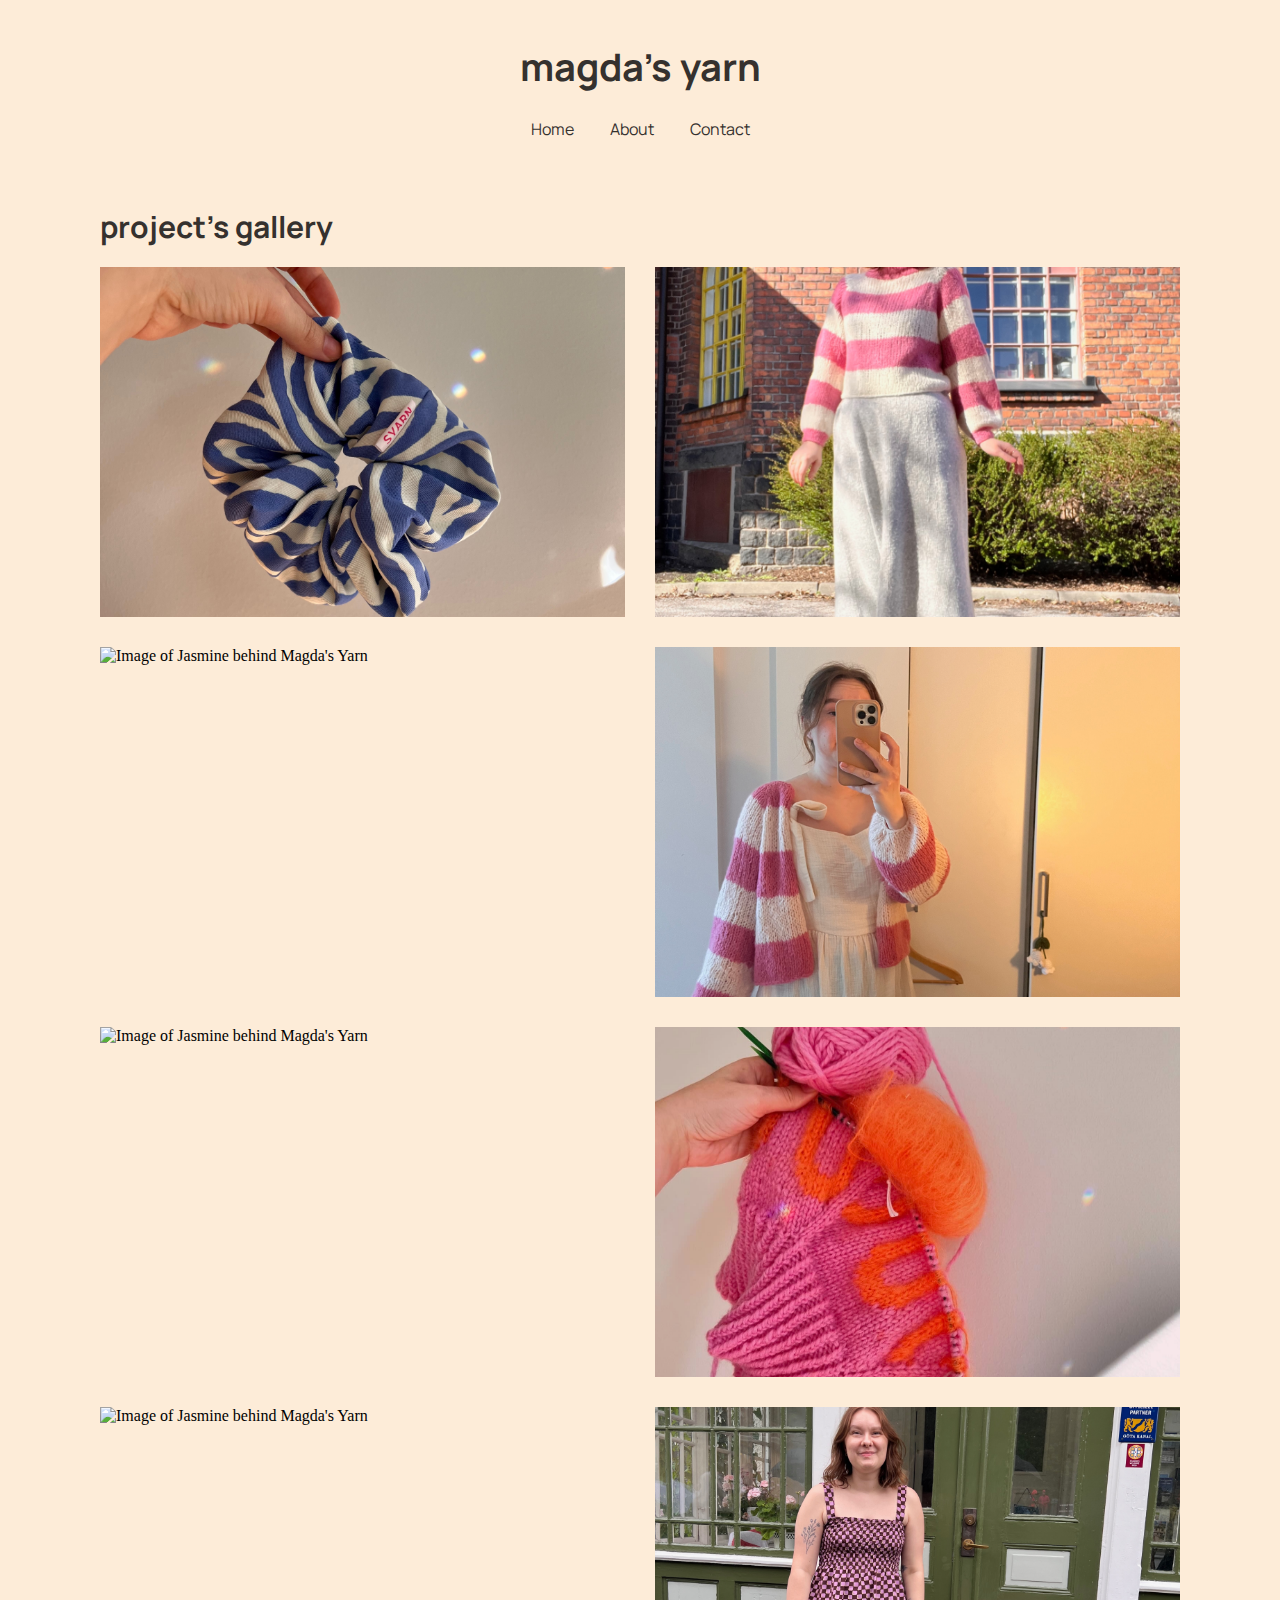
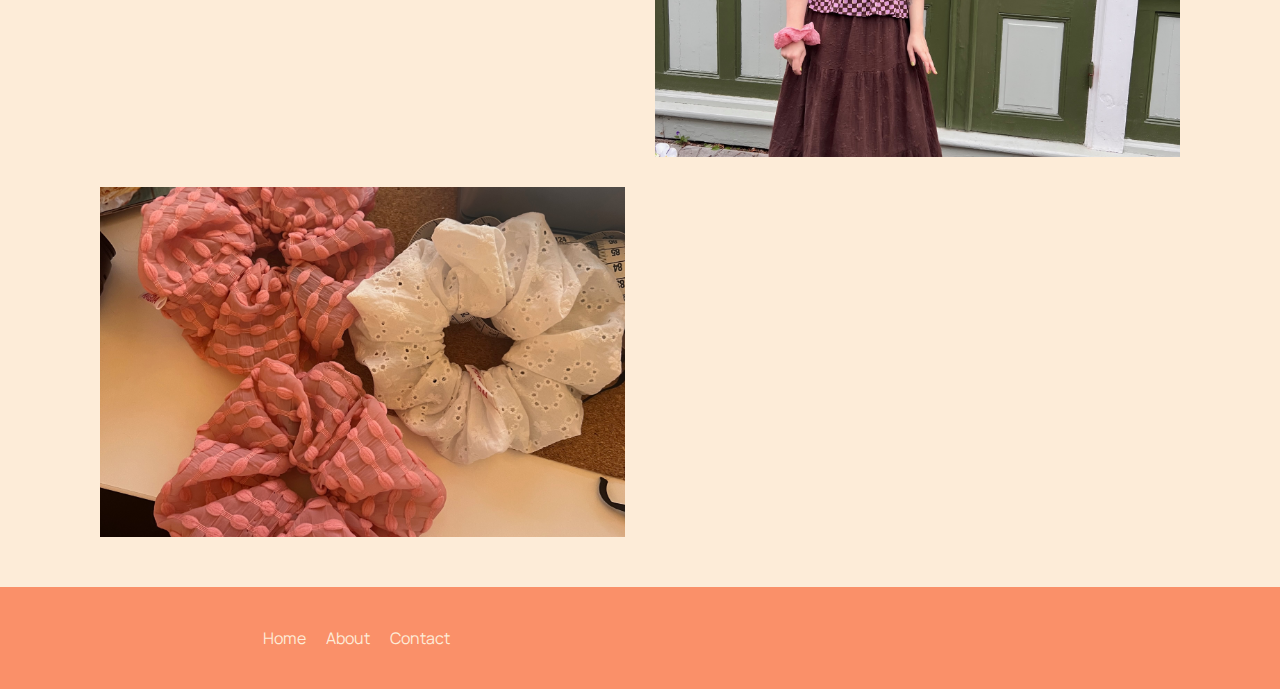
==== commit 9158d7de: "changes" ====
--- a/index.html
+++ b/index.html
@@ -59,9 +59,9 @@
     <footer>
 
         <ul class="footer-quick-links">
-            <li><a class="footer-link" href="index.html">home</a></li>
-            <li><a class="footer-link" href="about.html">about</a></li>
-            <li><a class="footer-link" href="contact.html">contact</a></li>
+            <li><a class="footer-link" href="index.html">Home</a></li>
+            <li><a class="footer-link" href="about.html">About</a></li>
+            <li><a class="footer-link" href="contact.html">Contact</a></li>
         </ul>
 
         <section class="social-media-icons">
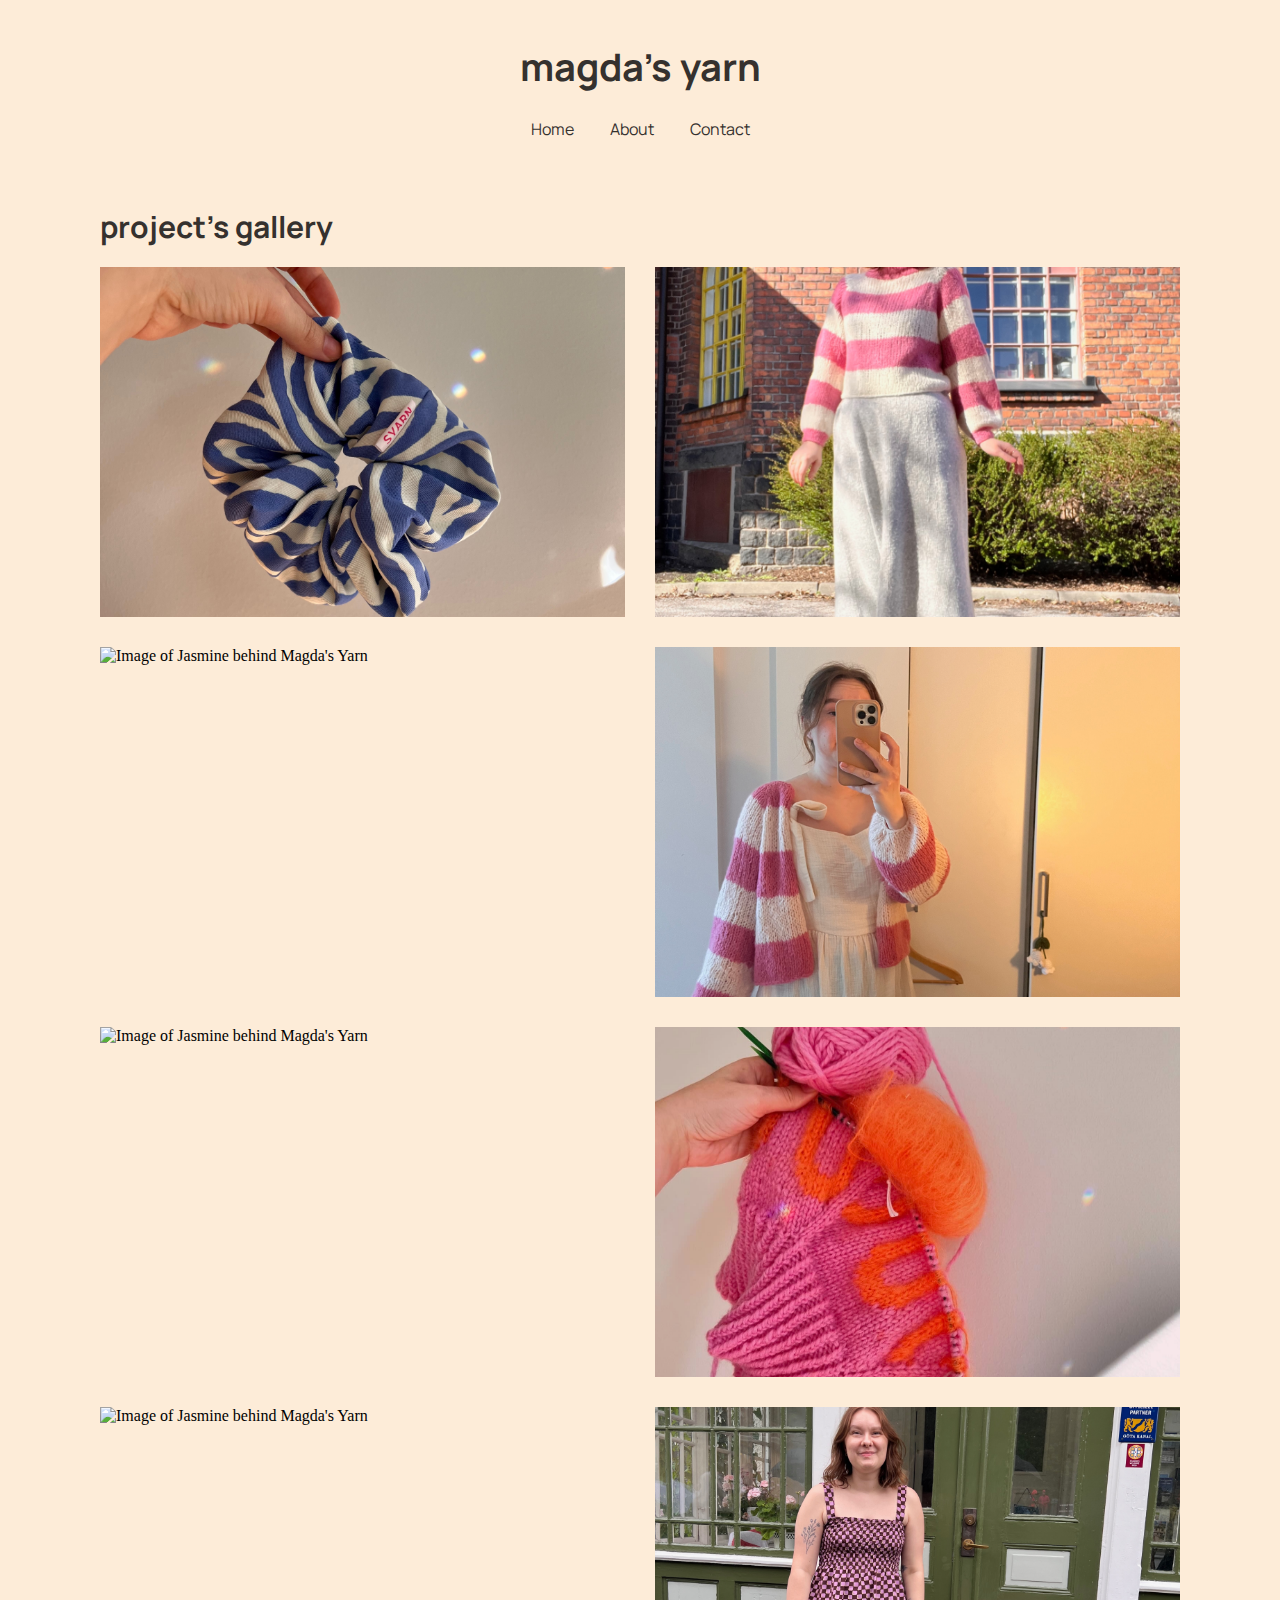
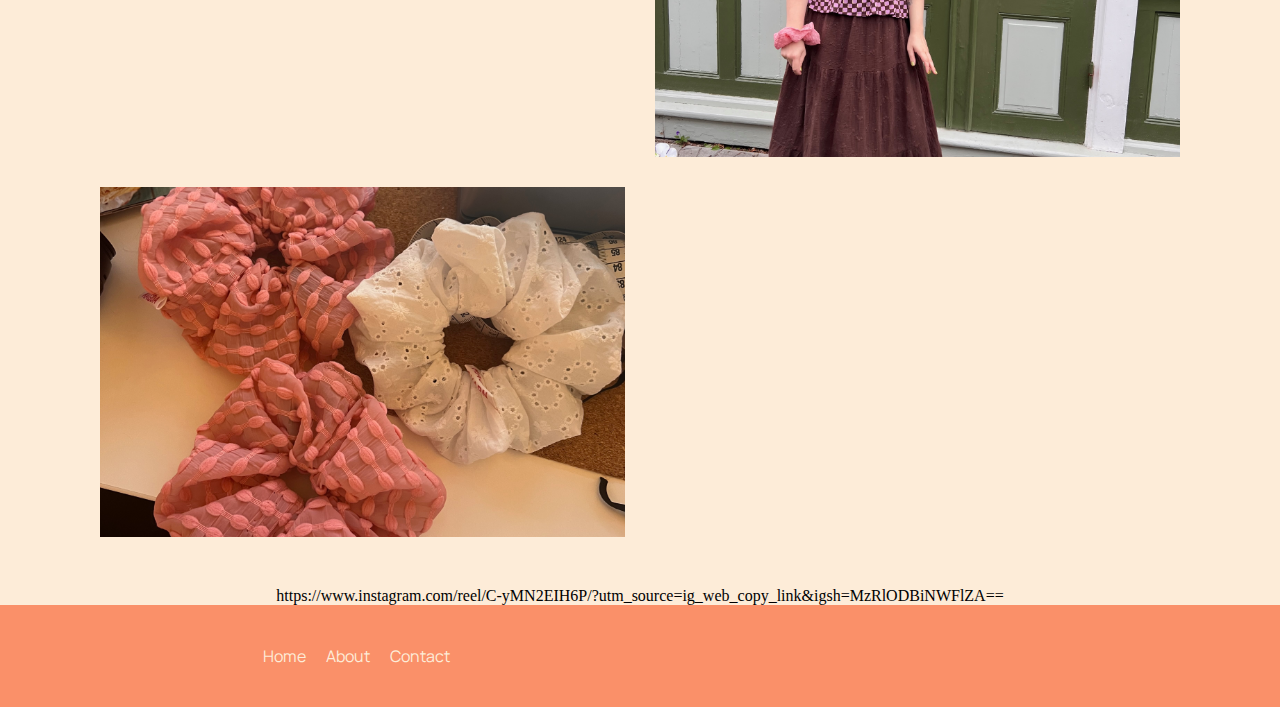
==== commit 74395fce: "small changes" ====
--- a/index.html
+++ b/index.html
@@ -53,6 +53,11 @@
  
         </article>
 
+        <article class="instagram-slide">
+            https://www.instagram.com/reel/C-yMN2EIH6P/?utm_source=ig_web_copy_link&igsh=MzRlODBiNWFlZA==
+
+        </article>
+
     
         
    
--- a/styles/style.css
+++ b/styles/style.css
@@ -105,7 +105,7 @@
     width: 100%;
     height: 350px;
     object-fit: cover;
-
+    
     transition: filter 0.3s;
 }
 
